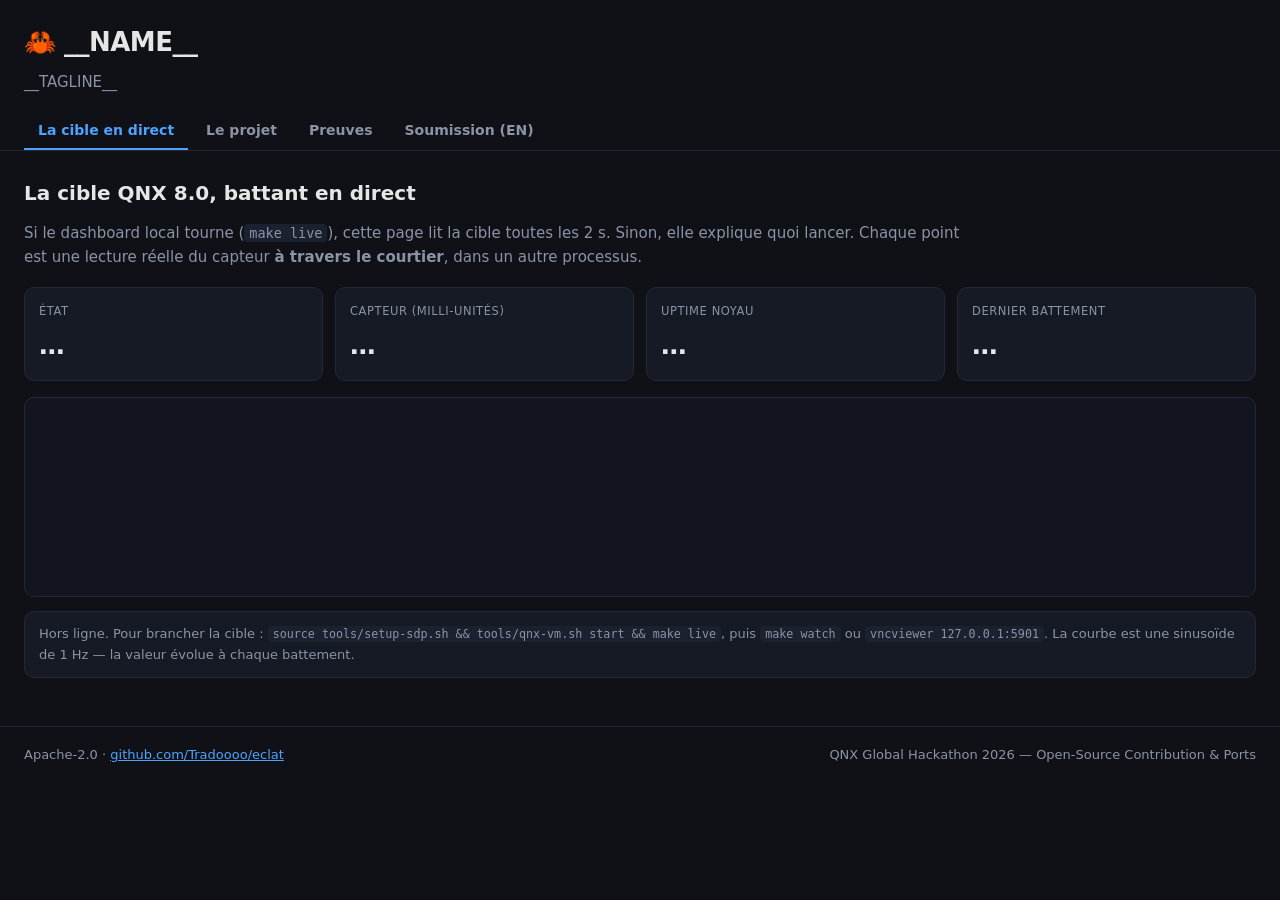
==== site/template.html @ b482608a "Le site Éclat sur GitHub Pages : le projet, les preuves, la cible en direct Le site statique est né " ====
<!DOCTYPE html>
<!-- SPDX-License-Identifier: Apache-2.0 -->
<!-- Éclat — site de démonstration et dossier de preuves (QNX Global Hackathon 2026). -->
<!-- GABARIT : les marqueurs __TOKEN__ sont remplis par tools/build_site.py depuis -->
<!-- site/content.json et docs/preuves/. Ne pas éditer ce qui suit les marqueurs. -->
<html lang="fr">
<head>
<meta charset="utf-8">
<meta name="viewport" content="width=device-width, initial-scale=1">
<title>__TITLE__</title>
<meta name="description" content="__DESC__">
<link rel="stylesheet" href="style.css">
</head>
<body>
<header>
  <div class="brand">
    <h1>🦀 __NAME__</h1>
    <p class="tagline">__TAGLINE__</p>
  </div>
  <div class="head-row">
    <nav id="nav">
      <button data-tab="live" class="active">La cible en direct</button>
      <button data-tab="projet">Le projet</button>
      <button data-tab="preuves">Preuves</button>
      <button data-tab="soumission">Soumission (EN)</button>
    </nav>
  </div>
</header>

<main>
<!-- ══════════════════ LIVE ══════════════════ -->
<section id="live" class="tab active">
  <h2>La cible QNX 8.0, battant en direct</h2>
  <p class="lead">Si le dashboard local tourne (<code>make live</code>), cette page lit la cible
  toutes les 2&nbsp;s. Sinon, elle explique quoi lancer. Chaque point est une lecture réelle du
  capteur <b>à travers le courtier</b>, dans un autre processus.</p>
  <div class="grid" id="liveGrid">
    <div class="card"><div class="k">État</div><div class="v" id="etat">…</div></div>
    <div class="card"><div class="k">Capteur (milli-unités)</div><div class="v" id="capteur">…</div></div>
    <div class="card"><div class="k">Uptime noyau</div><div class="v" id="uptime">…</div></div>
    <div class="card"><div class="k">Dernier battement</div><div class="v" id="ts">…</div></div>
  </div>
  <canvas id="courbe" width="1200" height="200"></canvas>
  <div class="note" id="liveNote">
    Hors ligne. Pour brancher la cible : <code>source tools/setup-sdp.sh &amp;&amp; tools/qnx-vm.sh start
    &amp;&amp; make live</code>, puis <code>make watch</code> ou <code>vncviewer 127.0.0.1:5901</code>.
    La courbe est une sinusoïde de 1&nbsp;Hz — la valeur évolue à chaque battement.
  </div>
</section>

<!-- ══════════════════ PROJET ══════════════════ -->
<section id="projet" class="tab">
  <h2>Le projet</h2>
  <p class="pitch">__PITCH__</p>
  <div class="stats">
__STATS__
  </div>

  <div class="two">
    <div class="panel">
      <h3>Trois couches d'isolation indépendantes</h3>
      __LAYERS__
    </div>
    <div class="panel">
      <h3>Quatre mécanismes, tous mesurés</h3>
      __MECHANISMS__
    </div>
  </div>

  <div class="panel">
    <h3>Les quatre exigences, vérifiées sur un vrai noyau QNX 8.0</h3>
    <table class="feat">
      <thead><tr><th>Exigence</th><th></th><th>Résultat sur cible</th></tr></thead>
      <tbody>__REQROWS__</tbody>
    </table>
    <p class="hint">Cible : <code>QNX qnxwamr 8.0.0 2026/06/05 x86pc x86_64</code>, image
    <code>mkqnximage --type=qemu</code>, sous QEMU/KVM. Consoles brutes dans
    <code>docs/preuves/qnx800/</code>.</p>
  </div>

  <div class="panel">
    <h3>Ce qui est à nous, ce qui ne l'est pas</h3>
    <table class="feat">
      <thead><tr><th>Objet</th><th>Qui</th><th>Lien</th></tr></thead>
      <tbody>__ATTRIROWS__</tbody>
    </table>
  </div>
</section>

<!-- ══════════════════ PREUVES ══════════════════ -->
<section id="preuves" class="tab">
  <h2>Preuves — aucune affirmation sans artefact</h2>
  <p class="lead">Chaque ligne est une preuve : une commande, un artefact brut daté, un verdict.
  Rien n'est retouché. Régénéré par <code>tools/preuves.sh</code>.</p>
  <div class="prose">
    <h3>Les preuves du dépôt</h3>
    <table>
      <thead><tr><th>Preuve</th><th>Artefact</th><th>Verdict</th></tr></thead>
      <tbody>__PROOFROWS__</tbody>
    </table>
  </div>
  <div class="panel">
    <h3>Console brute de la cible — démonstration (ECL-04/05/06/07)</h3>
    <pre class="out">__CONSOLE_DEMO__</pre>
  </div>
  <div class="panel">
    <h3>Console brute — les imports du module via le courtier</h3>
    <pre class="out">__CONSOLE_TOUT__</pre>
  </div>
  <div class="panel">
    <h3>Niveau d'honnêteté</h3>
    <ul>__HONESTY__</ul>
  </div>
</section>

<!-- ══════════════════ SOUMISSION ══════════════════ -->
<section id="soumission" class="tab">
  <h2>Submission — Devpost dossier (English)</h2>
  <div class="subcard">
    <h2>__NAME__</h2>
    <p class="tagline">__TAGLINE_EN__</p>
    <p><b>The gap.</b> __GAP_EN__</p>
    <p><b>The contribution.</b> __CONTRIBUTION_EN__</p>
    <p><b>The twin.</b> __TWIN_EN__</p>
  </div>
  <div class="panel">
    <h3>Links</h3>
    <ul class="links">__SUBLINKS__</ul>
  </div>
  <p class="hint">Texte complet du dossier Devpost : <code>docs/devpost/</code> dans le dépôt
  (<code>project-description.md</code>, <code>how-we-built-it.md</code>, <code>reproduction.md</code>,
  <code>budget-et-liens.md</code>).</p>
</section>
</main>

<footer>
  <span>Apache-2.0 · <a href="https://github.com/Tradoooo/eclat">github.com/Tradoooo/eclat</a></span>
  <span>QNX Global Hackathon 2026 — Open-Source Contribution &amp; Ports</span>
</footer>

<script src="app.js"></script>
</body>
</html>
---- site/style.css ----
/* SPDX-License-Identifier: Apache-2.0 */
/* Éclat — feuille de style du site de démonstration (même palette que le site Tamis). */
:root {
  --bg: #0f1117; --bg2: #12151f; --panel: #161a24; --line: #232838;
  --fg: #e6e6e6; --mut: #8b93a7; --acc: #4da3ff; --bad: #ff5d5d; --good: #5ad19a;
  --warn: #f5a623; --mono: ui-monospace, SFMono-Regular, Menlo, Consolas, monospace;
}
* { box-sizing: border-box; }

body {
  margin: 0; background: var(--bg); color: var(--fg);
  font: 15px/1.6 system-ui, -apple-system, "Segoe UI", Roboto, sans-serif;
}
a { color: var(--acc); }
code { font-family: var(--mono); font-size: .9em; background: #1c2130; padding: 1px 5px; border-radius: 4px; }

header { padding: 22px 24px 0; border-bottom: 1px solid var(--line); }
.brand h1 { margin: 0; font-size: 26px; letter-spacing: -.02em; }
.tagline { margin: 6px 0 18px; color: var(--mut); max-width: 90ch; }
.tagline b { color: var(--fg); }
.head-row { display: flex; justify-content: space-between; align-items: flex-end; gap: 16px; flex-wrap: wrap; }
nav { display: flex; gap: 4px; flex-wrap: wrap; }
nav button {
  background: none; border: 0; border-bottom: 2px solid transparent; color: var(--mut);
  padding: 10px 14px; font-size: 14px; font-weight: 600; cursor: pointer; font-family: inherit;
}
nav button:hover { color: var(--fg); }
nav button.active { color: var(--acc); border-bottom-color: var(--acc); }

main { padding: 22px 24px 48px; max-width: 1500px; margin: 0 auto; }
.tab { display: none; }
.tab.active { display: block; }
h2 { font-size: 20px; margin: 4px 0 12px; }
h3 { font-size: 15px; margin: 0 0 8px; }
.lead { color: var(--mut); max-width: 100ch; margin: 0 0 18px; }
.hint { color: var(--mut); font-size: 12.5px; margin: 8px 0 0; }
.pitch { border-left: 3px solid var(--acc); padding-left: 14px; color: var(--fg); font-style: italic; }

/* ——— la cible en direct ——— */
.grid { display: grid; grid-template-columns: repeat(auto-fit, minmax(170px, 1fr)); gap: 12px; margin-bottom: 16px; }
.card { background: var(--panel); border: 1px solid var(--line); border-radius: 10px; padding: 14px; }
.card .k { color: var(--mut); font-size: 11.5px; text-transform: uppercase; letter-spacing: .05em; }
.card .v { font-size: 1.6rem; font-weight: 600; margin-top: .3rem; font-variant-numeric: tabular-nums; }
.card .v.ok { color: var(--good); }
.card .v.ko { color: var(--bad); }
canvas {
  width: 100%; height: 200px; background: var(--bg2); border: 1px solid var(--line);
  border-radius: 10px; display: block;
}
.note {
  color: var(--mut); font-size: 13px; margin-top: 14px; line-height: 1.6;
  background: var(--panel); border: 1px solid var(--line); border-radius: 10px; padding: 12px 14px;
}
.note.ok { border-color: #2f5d43; color: var(--fg); }

/* ——— panneaux, tableaux ——— */
.panel { background: var(--panel); border: 1px solid var(--line); border-radius: 10px; padding: 14px 16px; margin-bottom: 16px; }
.panel ul { margin: 0; padding-left: 20px; }
.panel li { margin: 6px 0; }
.two { display: grid; grid-template-columns: 1fr 1fr; gap: 16px; margin-bottom: 16px; }
@media (max-width: 860px) { .two { grid-template-columns: 1fr; } }

.stats { display: grid; grid-template-columns: repeat(auto-fit, minmax(150px, 1fr)); gap: 12px; margin-bottom: 22px; }
.stat { background: var(--panel); border: 1px solid var(--line); border-radius: 10px; padding: 16px; text-align: center; }
.stat b { display: block; font-size: 26px; color: var(--acc); font-variant-numeric: tabular-nums; }
.stat span { color: var(--mut); font-size: 12.5px; }

table.feat { width: 100%; border-collapse: collapse; font-size: 13.5px; }
table.feat th, table.feat td { text-align: left; padding: 9px 11px; border-bottom: 1px solid var(--line); vertical-align: top; }
table.feat th { color: var(--mut); font-size: 11.5px; text-transform: uppercase; letter-spacing: .04em; }
table.feat tr:hover td { background: #171c28; }
table.feat td.id { color: var(--acc); font-family: var(--mono); white-space: nowrap; }

.prose { background: var(--panel); border: 1px solid var(--line); border-radius: 10px; padding: 4px 18px 14px; margin-bottom: 16px; }
.prose table { width: 100%; border-collapse: collapse; font-size: 13.5px; }
.prose th, .prose td { text-align: left; padding: 7px 9px; border-bottom: 1px solid var(--line); vertical-align: top; }
.prose th { color: var(--mut); font-size: 11.5px; text-transform: uppercase; }
.prose td.verdict { color: var(--good); white-space: nowrap; }
.prose code { font-size: 11.5px; word-break: break-all; }

pre.out {
  margin: 0; padding: 12px; border-radius: 8px; overflow-x: auto;
  background: var(--bg2); border: 1px solid var(--line);
  font: 12px/1.55 var(--mono); white-space: pre; max-height: 460px; overflow-y: auto;
}

/* ——— soumission ——— */
.subcard {
  background: linear-gradient(135deg, #172033, #141926); border: 1px solid #2b3a55;
  border-radius: 12px; padding: 18px 20px; margin-bottom: 18px;
}
.subcard h2 { margin: 0 0 6px; font-size: 24px; }
.subcard .tagline { margin: 0 0 12px; color: var(--fg); font-size: 15px; }
.subcard p { margin: 6px 0; color: var(--mut); max-width: 110ch; }
.subcard b { color: var(--fg); }
ul.links { word-break: break-all; }

footer {
  border-top: 1px solid var(--line); padding: 18px 24px; color: var(--mut); font-size: 13px;
  display: flex; justify-content: space-between; gap: 16px; flex-wrap: wrap;
}
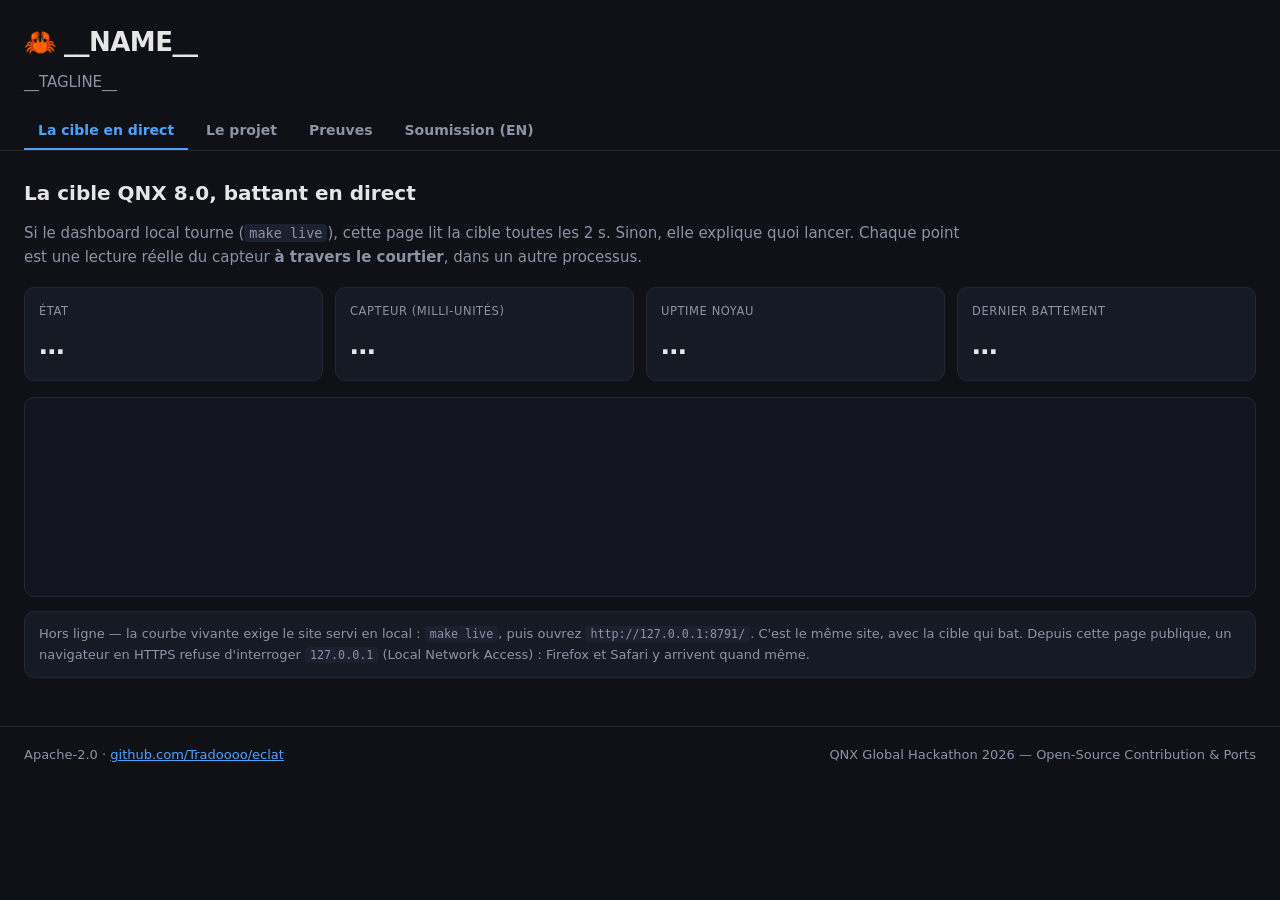
==== commit 3353ab6a: "Le site servi en local, avec la cible en direct : le même site, pas un dashboard à côté Mesuré, pas " ====
--- a/site/template.html
+++ b/site/template.html
@@ -42,9 +42,10 @@
   </div>
   <canvas id="courbe" width="1200" height="200"></canvas>
   <div class="note" id="liveNote">
-    Hors ligne. Pour brancher la cible : <code>source tools/setup-sdp.sh &amp;&amp; tools/qnx-vm.sh start
-    &amp;&amp; make live</code>, puis <code>make watch</code> ou <code>vncviewer 127.0.0.1:5901</code>.
-    La courbe est une sinusoïde de 1&nbsp;Hz — la valeur évolue à chaque battement.
+    Hors ligne — la courbe vivante exige le site servi en local : <code>make live</code>, puis
+    ouvrez <code>http://127.0.0.1:8791/</code>. C'est le même site, avec la cible qui bat.
+    Depuis cette page publique, un navigateur en HTTPS refuse d'interroger
+    <code>127.0.0.1</code> (Local Network Access) : Firefox et Safari y arrivent quand même.
   </div>
 </section>
 
